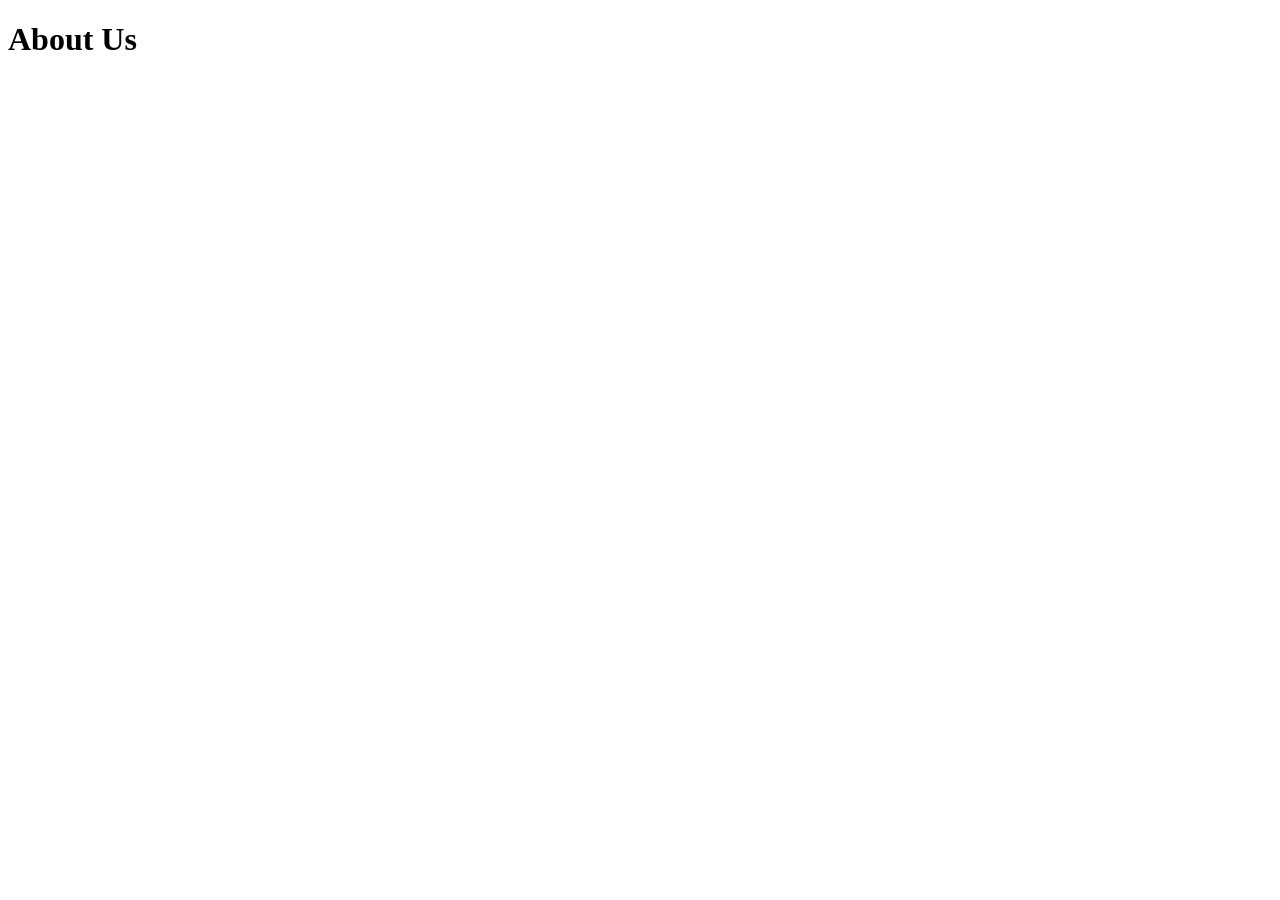
==== home-page/about-us.html @ 481894b7 "my first commit and first project, a simple website with registration form in contact us page" ====
<!DOCTYPE html>
<html lang="en">
<head>
    <meta charset="UTF-8">
    <meta name="viewport" content="width=device-width, initial-scale=1.0">
    <title>About Us</title>
</head>
<body>
    <header>
        <h1>About Us</h1>
    </header>
</body>
</html>
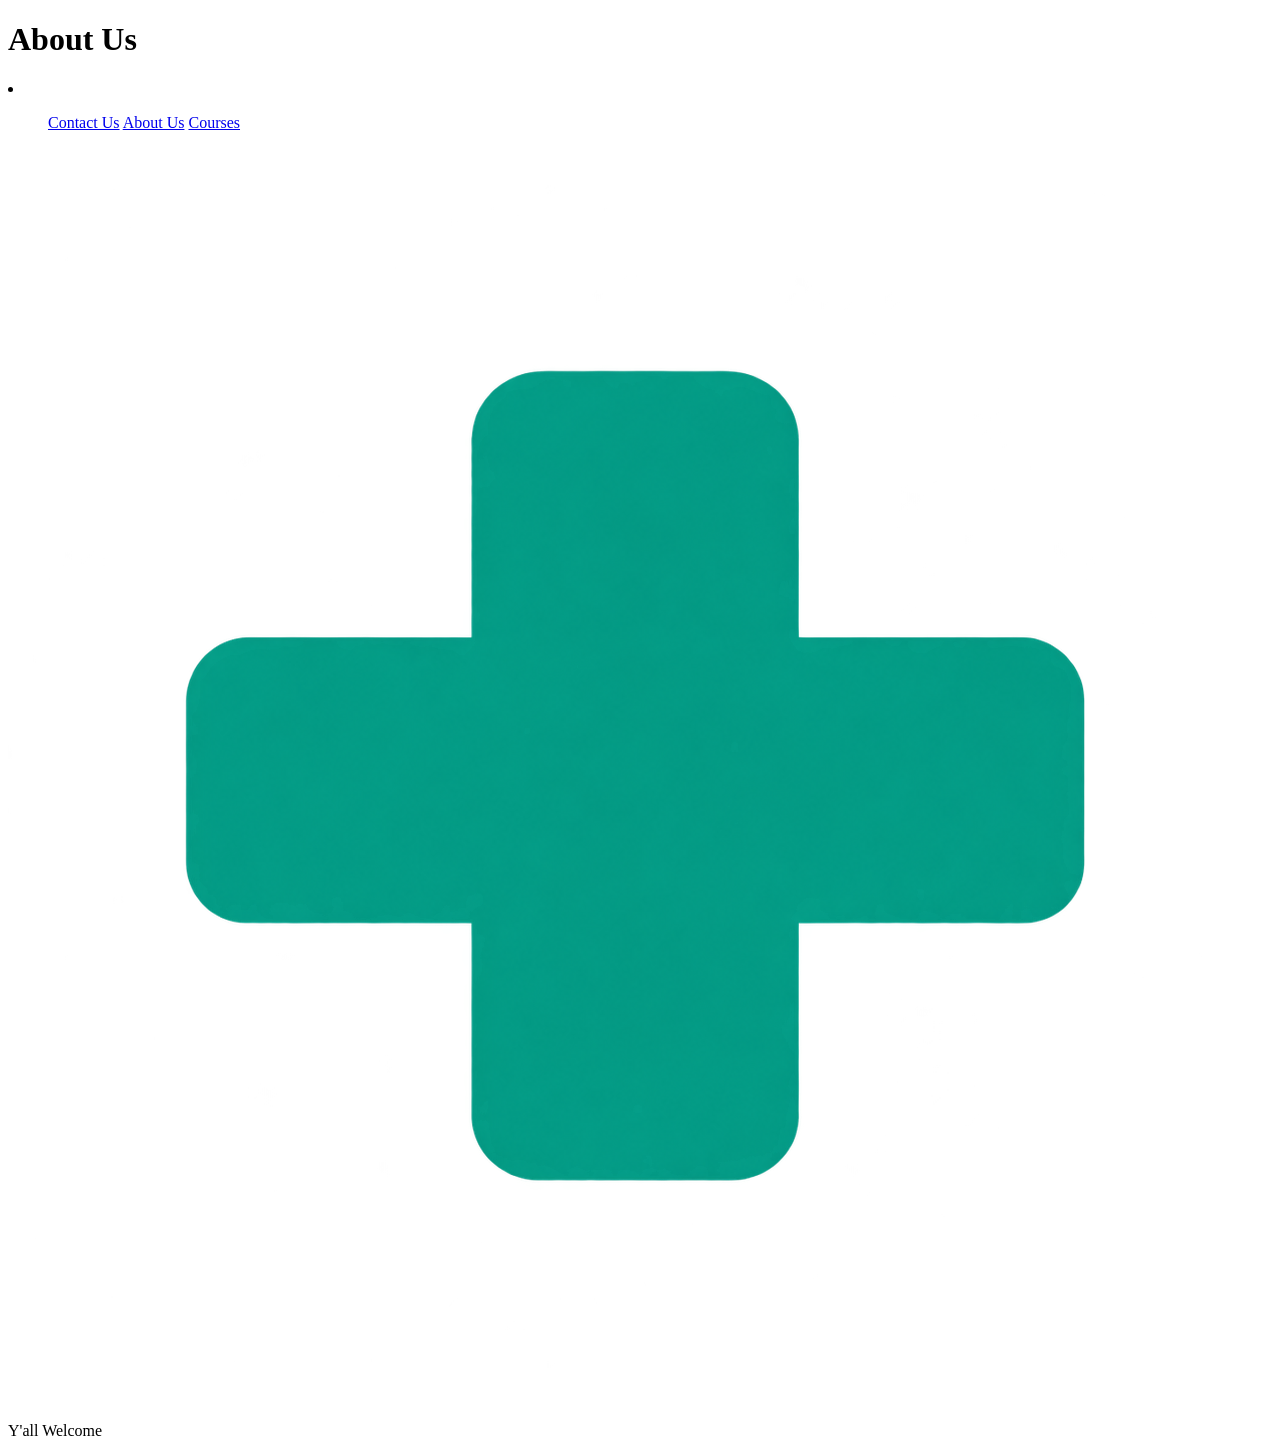
==== commit cbc2feea: "My first commit and first project on creating website and registration on contact us page" ====
--- a/home-page/about-us.html
+++ b/home-page/about-us.html
@@ -9,5 +9,19 @@
     <header>
         <h1>About Us</h1>
     </header>
+    
+    <div class="container">
+        <nav class="nav-items">
+          <li class="li-tag">
+            <ul class="menu">
+              <a href="contact-us.html">Contact Us</a>
+              <a href="index.html">About Us</a>
+              <a href="courses.html">Courses</a>
+            </ul>
+          </li>
+        </nav>
+        <img src="../images/night-Image.png" id="img-tag" />
+        <p class="p-tag">Y'all Welcome</p>
+      </div>
 </body>
 </html>
